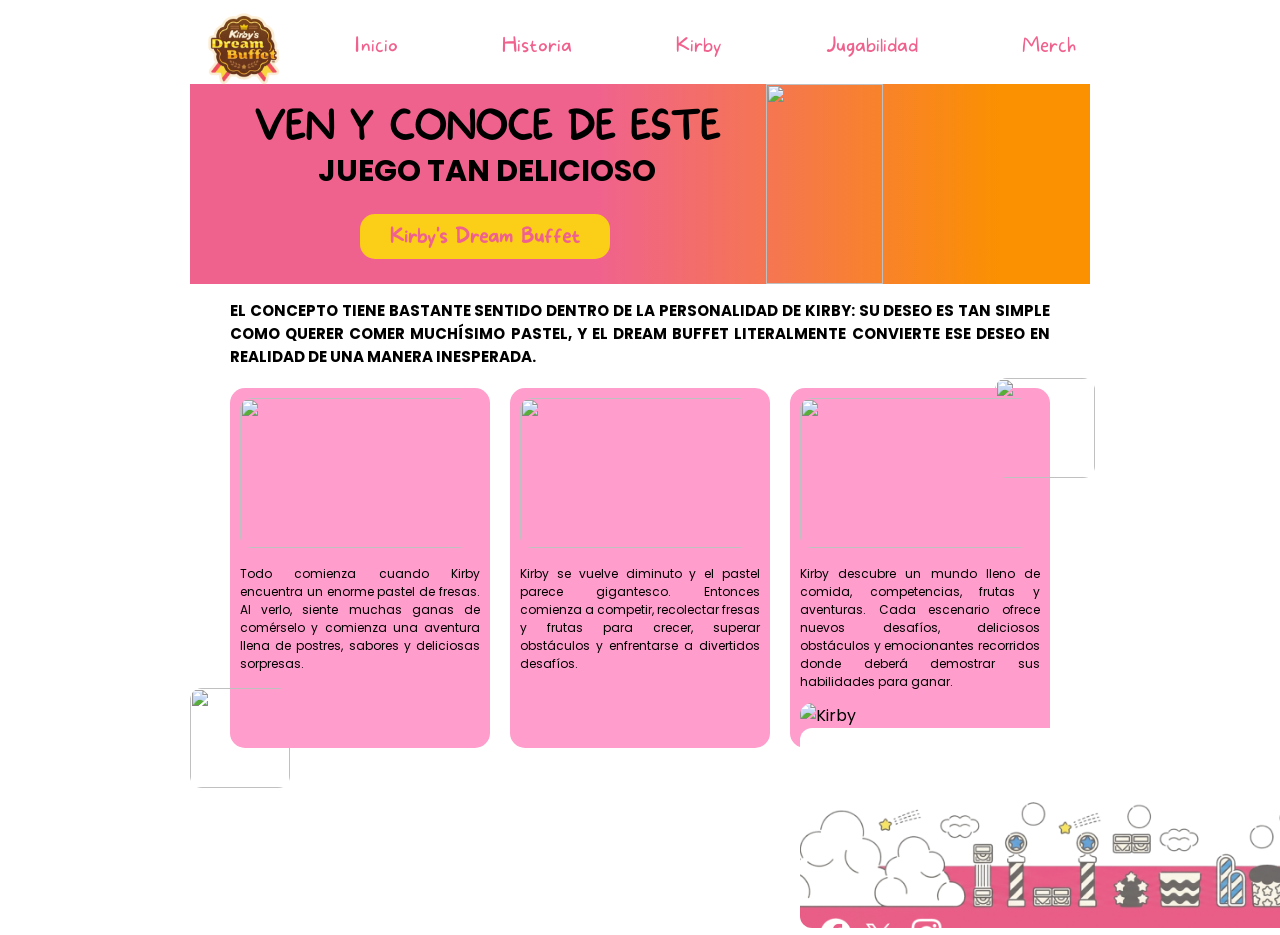
==== Historia.html @ 87b19cba "Add files via upload" ====
<!DOCTYPE html>
<html lang="es">
<head>
    <meta charset="UTF-8">
    <meta name="viewport" content="width=device-width, initial-scale=1.0">
    <title>KIRBY FINAL</title>
    <link rel="stylesheet" href="css/syle_historia.CSS">
</head>

<body>
 <!-- BANNER CON DEGRADADO -->
<div class="Cuerpo"> 

<!-- MENU -->

        <div id="Arriba">
            <img class="logo" src="img/KDB_Logo.webp" alt="">
        </div>

        <div class="navbar">
            <a href="index.html">Inicio</a>
            <a href="Historia.html">Historia</a>
            <a href="Kirby.html">Kirby</a>
            <a href="Jugabilidad.html">Jugabilidad</a>
            <a href="Merch.html">Merch</a>
        </div>



    <div class="banner">

        <h1>VEN Y CONOCE DE ESTE</h1>

        <p>JUEGO TAN DELICIOSO</p>
<img src="IMG/NINTENDO LIRBY.jpg" alt="">
       <div class="Rectangulo">

    <h2>Kirby's Dream Buffet </h2>


        </div>
        

    </div>


    <!-- INTRODUCCIÓN -->

    <div class="introduccion">

        EL CONCEPTO TIENE BASTANTE SENTIDO DENTRO DE LA PERSONALIDAD
        DE KIRBY: SU DESEO ES TAN SIMPLE COMO QUERER COMER MUCHÍSIMO
        PASTEL, Y EL DREAM BUFFET LITERALMENTE CONVIERTE ESE DESEO
        EN REALIDAD DE UNA MANERA INESPERADA.

    </div>


    <!-- TARJETAS -->

    <div class="tarjetas">

        <div class="tarjeta">
<img src="IMG/PESAS KIRBY.jpg" alt="">
            <p>
               Todo comienza cuando Kirby encuentra un enorme pastel de fresas. Al verlo, siente muchas ganas de comérselo y comienza una aventura llena de postres, sabores y deliciosas sorpresas.
            </p>

        </div>


        <div class="tarjeta">

            <img src="IMG/CAYENDO AL PASTEL.png" alt="">

            <p>
              Kirby se vuelve diminuto y el pastel parece gigantesco. Entonces comienza a competir, recolectar fresas y frutas para crecer, superar obstáculos y enfrentarse a divertidos desafíos.
            </p>

        </div>


        <div class="tarjeta">

            <img src="IMG/KIRBY BUFFET.jpg" alt="">

            <p>
               Kirby descubre un mundo lleno de comida, competencias, frutas y aventuras. Cada escenario ofrece nuevos desafíos, deliciosos obstáculos y emocionantes recorridos donde deberá demostrar sus habilidades para ganar.
            </p>
           <div class="Kirby">
    <img src="IMG/Animacion.png" alt="Kirby">
    </div>
    <div class="Animacion">
        <img src="IMG/Animacion 3.png" alt="">
    </div>
    <div class="AnimacionDerecha">
        <img src="IMG/" alt="">
    </div>


    <!-- INFORMACIÓN FINAL -->

        <section class="footer">
            <div class="piepagina">
                <img src ="img/pie de pagina3.png">
            </div>
        </section>


</div>
</body>
</html>
---- css/syle_historia.CSS ----
/* CONFIGURACIÓN GENERAL */

@import url('https://fonts.googleapis.com/css2?family=Poppins:ital,wght@0,100;0,200;0,300;0,400;0,500;0,600;0,700;0,800;0,900;1,100;1,200;1,300;1,400;1,500;1,600;1,700;1,800;1,900&display=swap');
    @font-face {
        font-family:more sugar ; 
        src: url(../fonts/MoreSugar-Thin.otf);
    }
body {
    font-family: 'Poppins', sans-serif;
    background-color: white;
}


.Cuerpo {
    width: 900px;
    max-width: 100%;
    margin-left: auto;
    margin-right: auto;
    background-color: white;
}

.logo {
    height: 80px;
    position: fixed;
    margin-top: 0px;
    z-index: 6;
    margin-left: 10px;
}

.navbar {
    width: 900px;
    padding: 25px;
    position: sticky;
    top: 0;
    overflow: hidden;
    background-color: white;
    text-align: center;
    z-index: 5;

    border-radius: 0px 0px 20px 20px;
    -webkit-border-radius: 0px 0px 20px 20px;
    -moz-border-radius: 0px 0px 20px 20px;
}
 
a {
    padding-left: 100px;
    color: #f0628e;
    font-size: 20px;
    font-family: "more sugar";
    text-decoration: none;
}




/* TÍTULOS */

h1, h2 {
    font-family: 'More Sugar', sans-serif;
}

/* BANNER CON DEGRADADO */

.banner {
    width: 900px;
    height: 200px;
    background: #f0628e;
    background: linear-gradient(0deg,#f0628e 45%, #fb9001 90%);
    background: -webkit-linear-gradient(0deg,#f0628e 45%, #fb9001 90%);
    background: -moz-linear-gradient(0deg,#f0628e 45%, #fb9001 90%);
    position: relative;
    overflow: hidden;
}

/* TÍTULO DEL BANNER */

.banner h1 {
    position: absolute;
    top: -5px;
    left: 3%;
    width: 60%;
    text-align: center;
    font-size: 38px;
    font-weight: bolder;
    color: black;
}

/* TEXTO DEL BANNER */

.banner p {
    position: absolute;
    top: 35px;
    left: 3%;
    width: 60%;
    text-align: center;
    font-size: 30px;
    font-weight: bolder;
    color: black;
}
body {
    font-family: 'Poppins', sans-serif;

    background-image: url(https://i.pinimg.com/736x/39/7e/9f/397e9f64b443b9d7483504cf336aea62.jpg);
    background-size: cover;
    background-position: center;
    background-repeat: no-repeat;
    background-attachment: fixed;
}

/* IMAGEN DEL BANNER */

.banner img {
    position: absolute;
    right: 0;
    top: 0;
    width: 36%;
    height: 200px;
    object-fit: cover;
}

/* INTRODUCCIÓN */

.introduccion {
    margin: 15px 40px;
    text-align: justify;
    font-size: 15px;
    font-weight: bold;
    color: #000000;
}

/* CONTENEDOR DE TARJETAS */

.tarjetas {
    display: flex;
    justify-content: center;
    gap: 20px;
    margin: 20px 25px;
}

/* TARJETAS ROSAS */

.tarjeta {
    width: 260px;
    height: 360px;
    background-color: #ff9dcc;
    border-radius: 15px;
    padding: 10px;
    box-sizing: border-box;
    position: relative;
}

/* IMÁGENES DE TARJETAS */

.tarjeta img {
    width: 230px;
    height: 150px;
    object-fit: cover;
    border-radius: 12px;
}

/* TEXTO DE TARJETAS */

.tarjeta p {
    font-size: 12px;
    color: #010000;
    text-align: justify;
    line-height: 1.5;
    margin-top: 10px;
}

/* RECUADRO AMARILLO */

.Rectangulo {
    width: 250px;
    min-height: 40px;
    background-color: #fbce18;
    border-radius: 15px;
    margin: 130px;
    padding: 20px;
    margin-left: 170px;
    box-sizing: border-box;
}

.Rectangulo h2 {
    font-family: 'More Sugar', sans-serif;
    font-size: 20px;
    color: #f0628e;
    text-align: center;
    margin: -10px;
    font-weight: bold;
    
}

.Animacion {
    width: 100px;
    height: 100px;
    position: absolute;
    top: -10px;
    left: 205px;
    z-index: 10;
    animation: escalarAnim 2s infinite alternate ease-in-out;
}

.Animacion img {
    width: 100%;
    height: 100%;
    object-fit: contain;
}
     
 @keyframes escalarAnim {
    0% {
        transform: scale(.5);
    }

    100% {
        transform: scale(1);
    }
}

/* SEGUNDA ANIMACIÓN - LADO DERECHO */

.AnimacionDerecha {
    width: 100px;
    height: 100px;
    position: absolute;
    top: 300px;
    left: -600px;
    z-index: 10;
    animation: escalarAnim 3s infinite alternate ease-in-out;
}

.AnimacionDerecha img {
    width: 100%;
    height: 100%;
    object-fit: contain;
}

@keyframes escalarDerecha {
    0% {
        transform: scale(.5);
    }

    100% {
        transform: scale(1);
    }
}

    /*FOOTER*/

.piepagina{
    width: 900px;
    background-color: transparent;
    position: relative;
    
}

.piepagina img {
    padding-top: 50px;
    width: 900px;
    background-color: white;
}
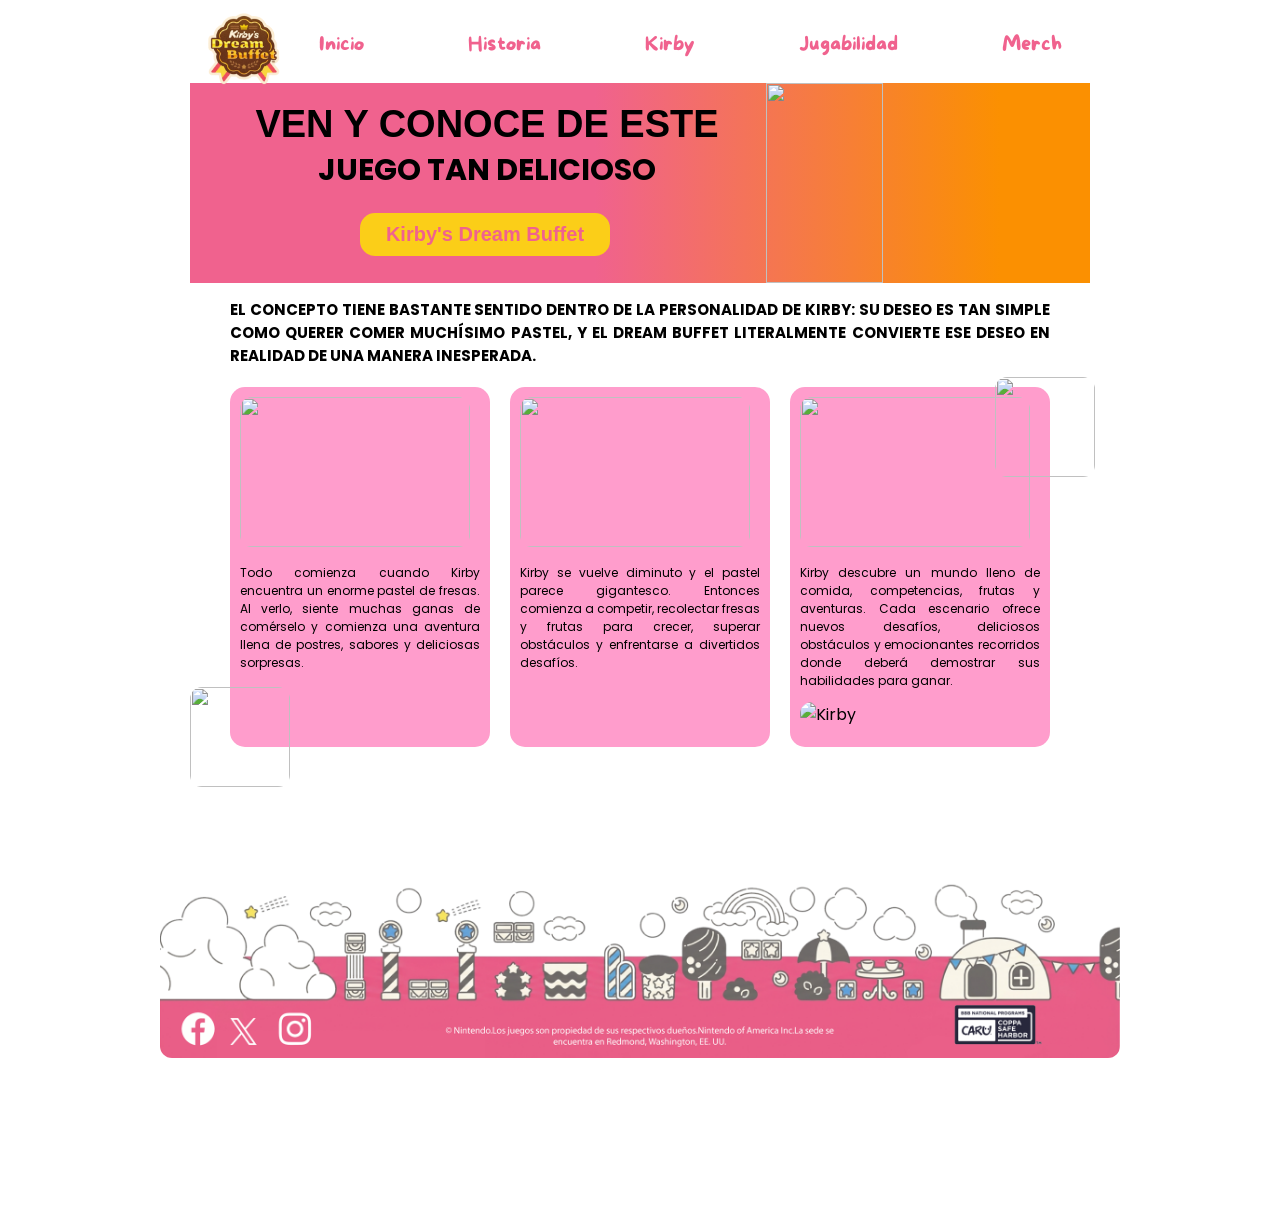
==== commit a78ac972: "Add files via upload" ====
--- a/Historia.html
+++ b/Historia.html
@@ -101,6 +101,9 @@
 
     <!-- INFORMACIÓN FINAL -->
 
+
+        </section>
+
         <section class="footer">
             <div class="piepagina">
                 <img src ="img/pie de pagina3.png">
@@ -108,6 +111,7 @@
         </section>
 
 
+
 </div>
 </body>
 </html>
--- a/css/syle_historia.CSS
+++ b/css/syle_historia.CSS
@@ -3,9 +3,9 @@
 
 @import url('https://fonts.googleapis.com/css2?family=Poppins:ital,wght@0,100;0,200;0,300;0,400;0,500;0,600;0,700;0,800;0,900;1,100;1,200;1,300;1,400;1,500;1,600;1,700;1,800;1,900&display=swap');
     @font-face {
-        font-family:more sugar ; 
-        src: url(../fonts/MoreSugar-Thin.otf);
-    }
+    font-family: 'MoreSugar';
+    src: url(../fonts/MoreSugar-Regular.otf);
+}
 body {
     font-family: 'Poppins', sans-serif;
     background-color: white;
@@ -29,7 +29,7 @@
 }
 
 .navbar {
-    width: 900px;
+    width: 850px;
     padding: 25px;
     position: sticky;
     top: 0;
@@ -47,7 +47,7 @@
     padding-left: 100px;
     color: #f0628e;
     font-size: 20px;
-    font-family: "more sugar";
+    font-family: "MoreSugar";
     text-decoration: none;
 }
 
@@ -248,15 +248,25 @@
 
     /*FOOTER*/
 
-.piepagina{
-    width: 900px;
+
+.footer {
+    width: 100%;
+    display: flex;
+    justify-content: center;
+    margin-left: -640px;
+}
+
+.piepagina {
+    width: 800px;
+    height: 500px;
     background-color: transparent;
+    margin: 0 auto;
     position: relative;
-    
 }
 
 .piepagina img {
-    padding-top: 50px;
-    width: 900px;
-    background-color: white;
-}+    display: block;
+    width: 400%;
+    height: auto;
+    padding-top: 100px;
+}
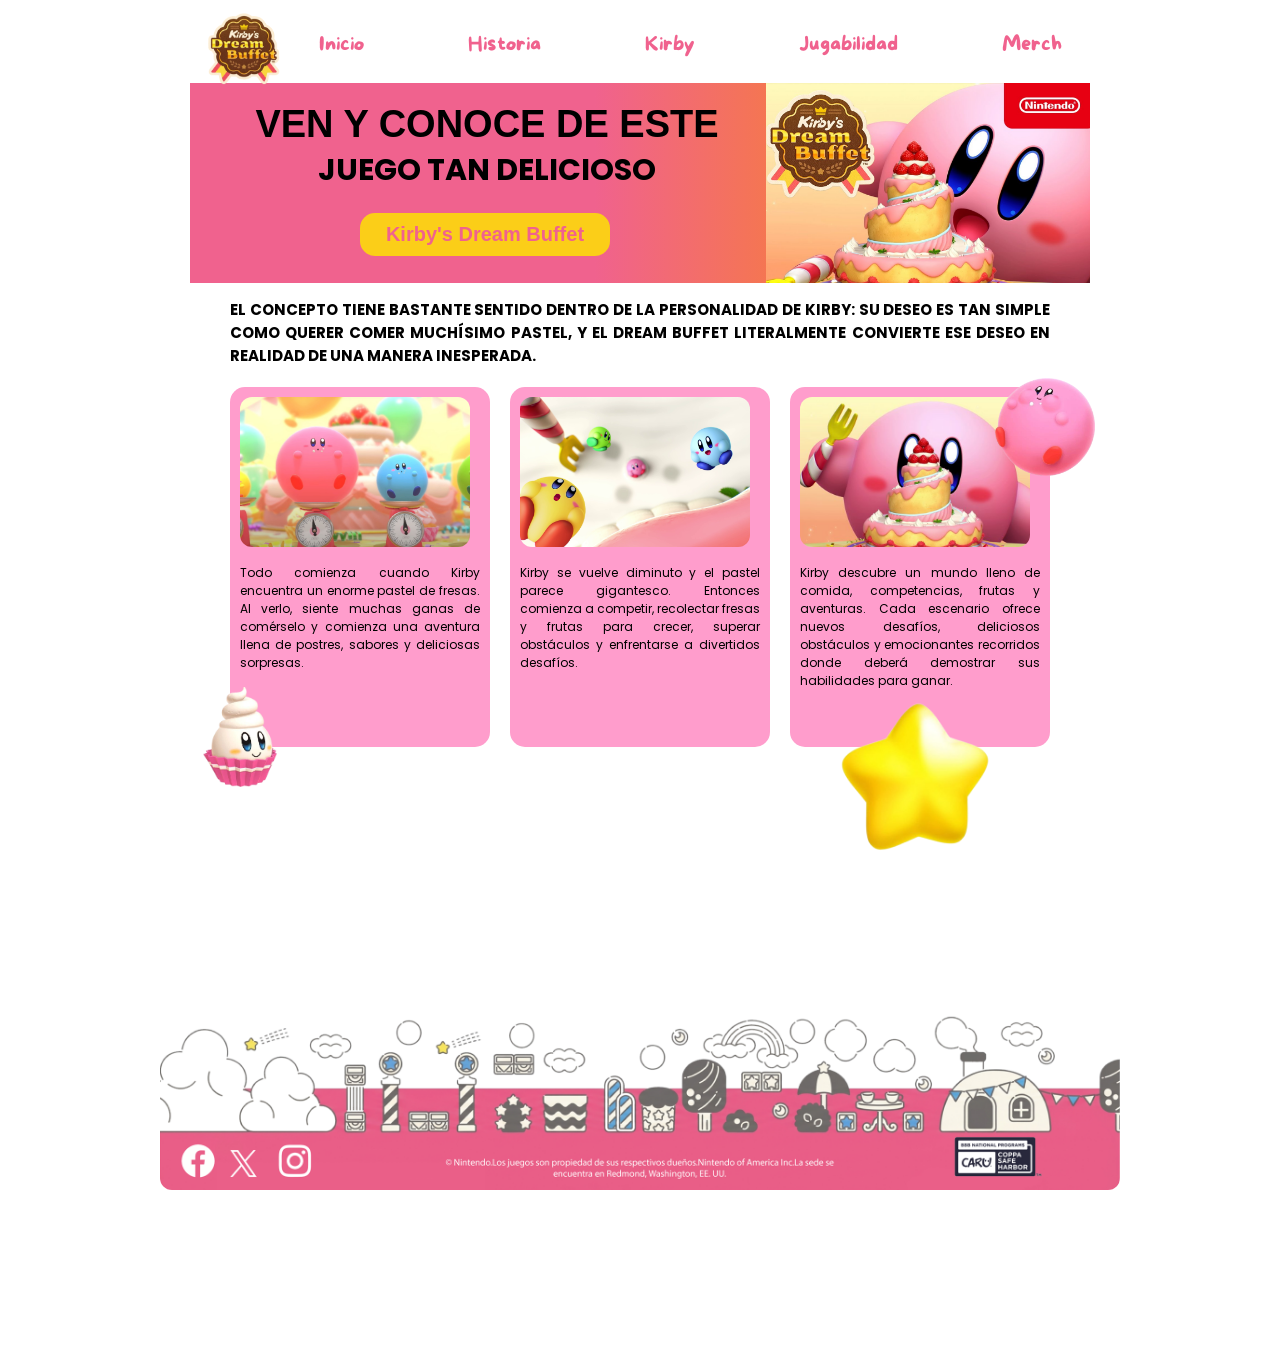
==== commit c40abae2: "Add files via upload" ====
--- a/Historia.html
+++ b/Historia.html
@@ -33,7 +33,7 @@
         <h1>VEN Y CONOCE DE ESTE</h1>
 
         <p>JUEGO TAN DELICIOSO</p>
-<img src="IMG/NINTENDO LIRBY.jpg" alt="">
+<img src="img/NINTENDO LIRBY.jpg" alt="">
        <div class="Rectangulo">
 
     <h2>Kirby's Dream Buffet </h2>
@@ -62,7 +62,7 @@
     <div class="tarjetas">
 
         <div class="tarjeta">
-<img src="IMG/PESAS KIRBY.jpg" alt="">
+<img src="img/PESAS KIRBY.jpg" alt="">
             <p>
                Todo comienza cuando Kirby encuentra un enorme pastel de fresas. Al verlo, siente muchas ganas de comérselo y comienza una aventura llena de postres, sabores y deliciosas sorpresas.
             </p>
@@ -72,7 +72,7 @@
 
         <div class="tarjeta">
 
-            <img src="IMG/CAYENDO AL PASTEL.png" alt="">
+            <img src="img/CAYENDO AL PASTEL.png" alt="">
 
             <p>
               Kirby se vuelve diminuto y el pastel parece gigantesco. Entonces comienza a competir, recolectar fresas y frutas para crecer, superar obstáculos y enfrentarse a divertidos desafíos.
@@ -83,19 +83,19 @@
 
         <div class="tarjeta">
 
-            <img src="IMG/KIRBY BUFFET.jpg" alt="">
+            <img src="img/KIRBY BUFFET.jpg" alt="">
 
             <p>
                Kirby descubre un mundo lleno de comida, competencias, frutas y aventuras. Cada escenario ofrece nuevos desafíos, deliciosos obstáculos y emocionantes recorridos donde deberá demostrar sus habilidades para ganar.
             </p>
            <div class="Kirby">
-    <img src="IMG/Animacion.png" alt="Kirby">
+    <img src="img/Animacion.png" alt="Kirby">
     </div>
     <div class="Animacion">
-        <img src="IMG/Animacion 3.png" alt="">
+        <img src="img/Animacion 3.png" alt="">
     </div>
     <div class="AnimacionDerecha">
-        <img src="IMG/" alt="">
+        <img src="img/Animacion 2.png" alt="">
     </div>
 
 
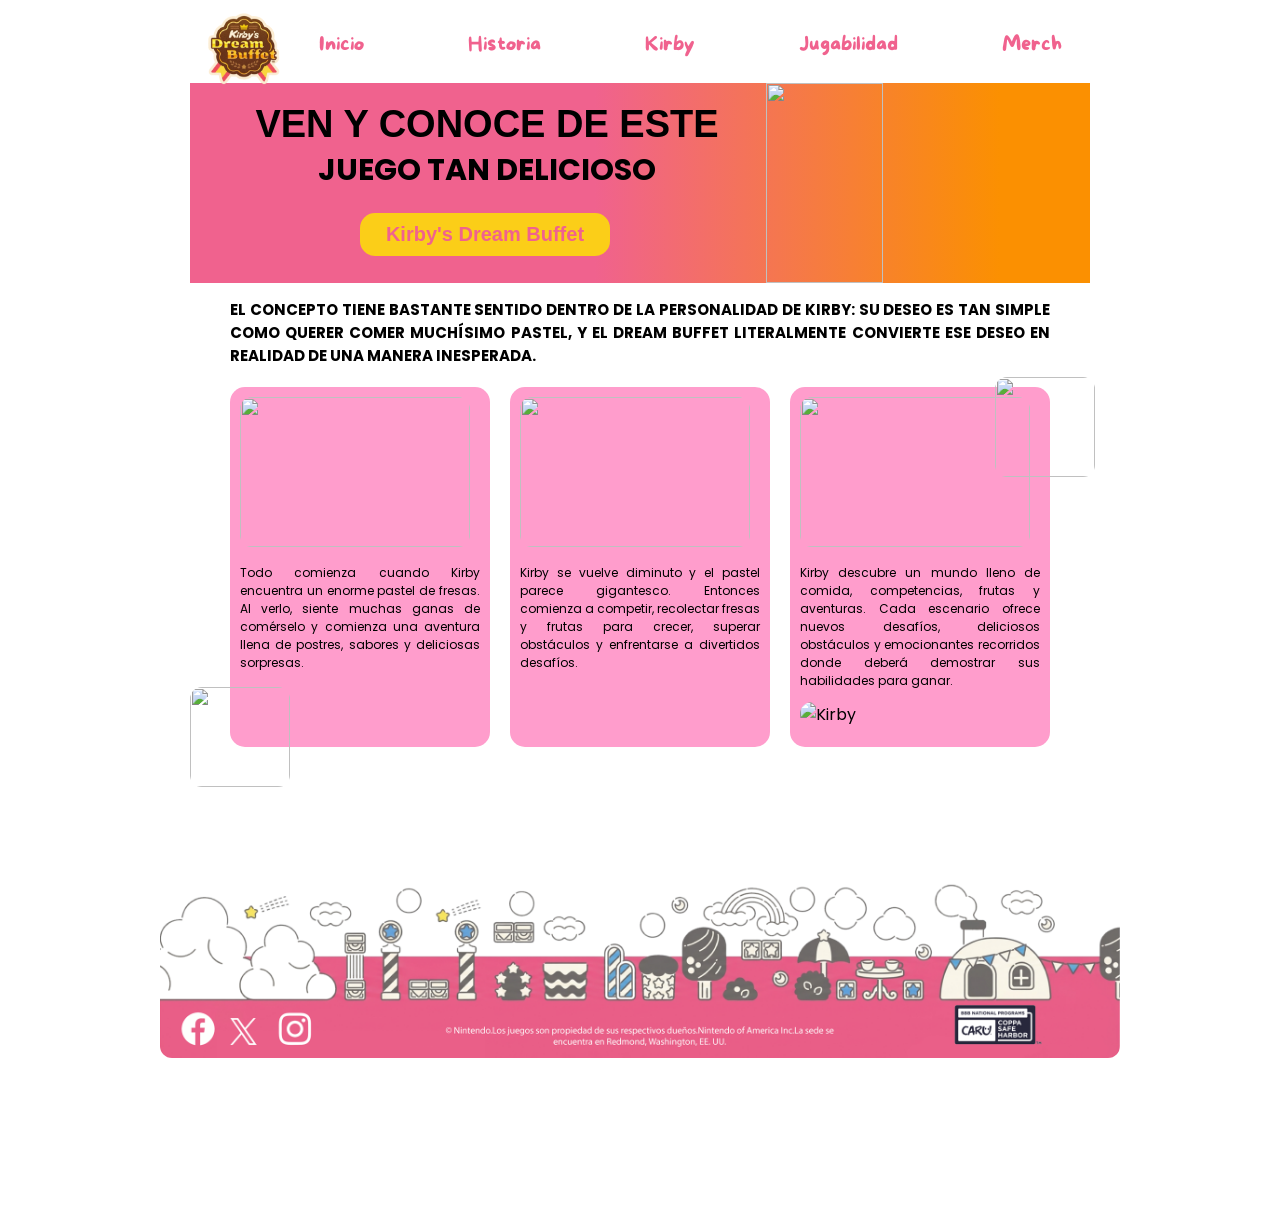
==== commit a44fc76b: "Add files via upload" ====
--- a/Historia.html
+++ b/Historia.html
@@ -6,6 +6,8 @@
     <meta name="viewport" content="width=device-width, initial-scale=1.0">
     <title>KIRBY FINAL</title>
     <link rel="stylesheet" href="css/syle_historia.CSS">
+    <meta name="viewport" content="width=device-width, initial-scale=1">
+     <link href="img/logo.png" rel="icon">
 </head>
 
 <body>
@@ -33,7 +35,7 @@
         <h1>VEN Y CONOCE DE ESTE</h1>
 
         <p>JUEGO TAN DELICIOSO</p>
-<img src="img/NINTENDO LIRBY.jpg" alt="">
+<img src="IMG/NINTENDO LIRBY.jpg" alt="">
        <div class="Rectangulo">
 
     <h2>Kirby's Dream Buffet </h2>
@@ -62,7 +64,7 @@
     <div class="tarjetas">
 
         <div class="tarjeta">
-<img src="img/PESAS KIRBY.jpg" alt="">
+<img src="IMG/PESAS KIRBY.jpg" alt="">
             <p>
                Todo comienza cuando Kirby encuentra un enorme pastel de fresas. Al verlo, siente muchas ganas de comérselo y comienza una aventura llena de postres, sabores y deliciosas sorpresas.
             </p>
@@ -72,7 +74,7 @@
 
         <div class="tarjeta">
 
-            <img src="img/CAYENDO AL PASTEL.png" alt="">
+            <img src="IMG/CAYENDO AL PASTEL.png" alt="">
 
             <p>
               Kirby se vuelve diminuto y el pastel parece gigantesco. Entonces comienza a competir, recolectar fresas y frutas para crecer, superar obstáculos y enfrentarse a divertidos desafíos.
@@ -83,19 +85,19 @@
 
         <div class="tarjeta">
 
-            <img src="img/KIRBY BUFFET.jpg" alt="">
+            <img src="IMG/KIRBY BUFFET.jpg" alt="">
 
             <p>
                Kirby descubre un mundo lleno de comida, competencias, frutas y aventuras. Cada escenario ofrece nuevos desafíos, deliciosos obstáculos y emocionantes recorridos donde deberá demostrar sus habilidades para ganar.
             </p>
            <div class="Kirby">
-    <img src="img/Animacion.png" alt="Kirby">
+    <img src="IMG/Animacion.png" alt="Kirby">
     </div>
     <div class="Animacion">
-        <img src="img/Animacion 3.png" alt="">
+        <img src="IMG/Animacion 3.png" alt="">
     </div>
     <div class="AnimacionDerecha">
-        <img src="img/Animacion 2.png" alt="">
+        <img src="IMG/" alt="">
     </div>
 
 
--- a/css/syle_historia.CSS
+++ b/css/syle_historia.CSS
@@ -1,4 +1,3 @@
-
 /* CONFIGURACIÓN GENERAL */
 
 @import url('https://fonts.googleapis.com/css2?family=Poppins:ital,wght@0,100;0,200;0,300;0,400;0,500;0,600;0,700;0,800;0,900;1,100;1,200;1,300;1,400;1,500;1,600;1,700;1,800;1,900&display=swap');
@@ -51,7 +50,9 @@
     text-decoration: none;
 }
 
-
+a:hover {
+    color:#f52668
+}
 
 
 /* TÍTULOS */
@@ -270,3 +271,245 @@
     height: auto;
     padding-top: 100px;
 }
+
+/* ==========================================================
+   RESPONSIVO PARA CELULAR
+   Todo lo de arriba es el CSS original, sin cambios.
+   Este bloque solo se activa en pantallas angostas.
+   ========================================================== */
+
+@media (max-width: 920px) {
+
+    .navbar {
+        width: 100%;
+        box-sizing: border-box;
+    }
+
+    .banner {
+        width: 100%;
+    }
+}
+
+@media (max-width: 600px) {
+
+    html {
+        -webkit-text-size-adjust: 100%;
+    }
+
+    html, body {
+        width: 100%;
+        max-width: 100%;
+        margin: 0;
+    }
+
+    /* El fondo fijo no funciona bien en móviles */
+    body {
+        background-attachment: scroll;
+    }
+
+    /* "clip" recorta lo que sobre sin romper el menú fijo (sticky) */
+    .Cuerpo {
+        width: 100%;
+        overflow-x: clip;
+    }
+
+    .Cuerpo,
+    .navbar,
+    .banner,
+    .introduccion,
+    .tarjetas,
+    .tarjeta,
+    .Rectangulo,
+    .footer,
+    .piepagina {
+        max-width: 100%;
+        box-sizing: border-box;
+    }
+
+    img {
+        max-width: 100%;
+        height: auto;
+    }
+
+    h1, h2, p, a {
+        overflow-wrap: anywhere;
+    }
+
+    /* LOGO Y MENÚ */
+    .logo {
+        height: 50px;
+        margin-left: 8px;
+        margin-top: 5px;
+    }
+
+    .navbar {
+        padding: 8px 8px 8px 70px;
+        min-height: 60px;
+        display: flex;
+        flex-wrap: wrap;
+        align-items: center;
+        justify-content: center;
+        row-gap: 2px;
+    }
+
+    a {
+        padding: 4px 7px;
+        font-size: 15px;
+        display: inline-block;
+    }
+
+    /* BANNER: título, texto, imagen y recuadro amarillo en columna */
+    .banner {
+        height: auto;
+        display: flex;
+        flex-direction: column;
+        align-items: center;
+    }
+
+    .banner h1,
+    .banner p {
+        position: static;
+        width: 100%;
+        box-sizing: border-box;
+        padding: 0 15px;
+    }
+
+    .banner h1 {
+        font-size: clamp(18px, 6vw, 26px);
+        margin: 15px 0 5px;
+    }
+
+    .banner p {
+        font-size: clamp(14px, 4.5vw, 18px);
+        margin: 0 0 12px;
+    }
+
+    .banner img {
+        position: static;
+        width: 100%;
+        height: 170px;
+        display: block;
+    }
+
+    /* INTRODUCCIÓN */
+    .introduccion {
+        margin: 18px 18px;
+        font-size: 13px;
+    }
+
+    /* TARJETAS ROSAS: una debajo de otra */
+    .tarjetas {
+        flex-direction: column;
+        align-items: center;
+        gap: 25px;
+        margin: 20px 15px;
+    }
+
+    .tarjeta {
+        width: 100%;
+        max-width: 300px;
+        height: auto;
+        padding-bottom: 15px;
+    }
+
+    .tarjeta img {
+        width: 100%;
+        height: 150px;
+        display: block;
+    }
+
+    /* RECUADRO AMARILLO */
+    .Rectangulo {
+        width: 85%;
+        max-width: 250px;
+        margin: 35px auto;
+        padding: 20px 15px;
+    }
+
+    .Rectangulo h2 {
+        margin: 0;
+    }
+
+    /* IMAGEN "Kirby" dentro de la tarjeta 3 (no tenía tamaño) */
+    .Kirby {
+        text-align: center;
+        margin-top: 10px;
+    }
+
+    .tarjeta .Kirby img {
+        width: auto;
+        max-width: 120px;
+        height: auto;
+        margin: 0 auto;
+    }
+
+    /* ANIMACIONES: siguen flotando en la esquina de la tarjeta, pero dentro de la pantalla */
+    .Animacion {
+        width: 70px;
+        height: 70px;
+        top: -15px;
+        left: auto;
+        right: 8px;
+    }
+
+    .AnimacionDerecha {
+        width: 60px;
+        height: 60px;
+        top: auto;
+        left: auto;
+        right: 8px;
+        bottom: 8px;
+    }
+
+    .Animacion img,
+    .AnimacionDerecha img {
+        width: 100%;
+        height: 100%;
+    }
+
+    /* PIE DE PÁGINA */
+    .footer {
+        margin-left: 0;
+        overflow: hidden;
+    }
+
+    .piepagina {
+        width: 100%;
+        height: auto;
+    }
+
+    .piepagina img {
+        width: 100%;
+        padding-top: 20px;
+    }
+}
+
+/* Pantallas muy chicas */
+@media (max-width: 380px) {
+
+    .logo {
+        height: 42px;
+    }
+
+    .navbar {
+        padding-left: 58px;
+    }
+
+    a {
+        font-size: 13px;
+        padding: 4px 5px;
+    }
+
+    .introduccion {
+        margin: 15px 12px;
+        font-size: 12px;
+    }
+
+    .tarjetas {
+        margin: 20px 10px;
+    }
+
+    .Rectangulo h2 {
+        font-size: 17px;
+    }
+}
